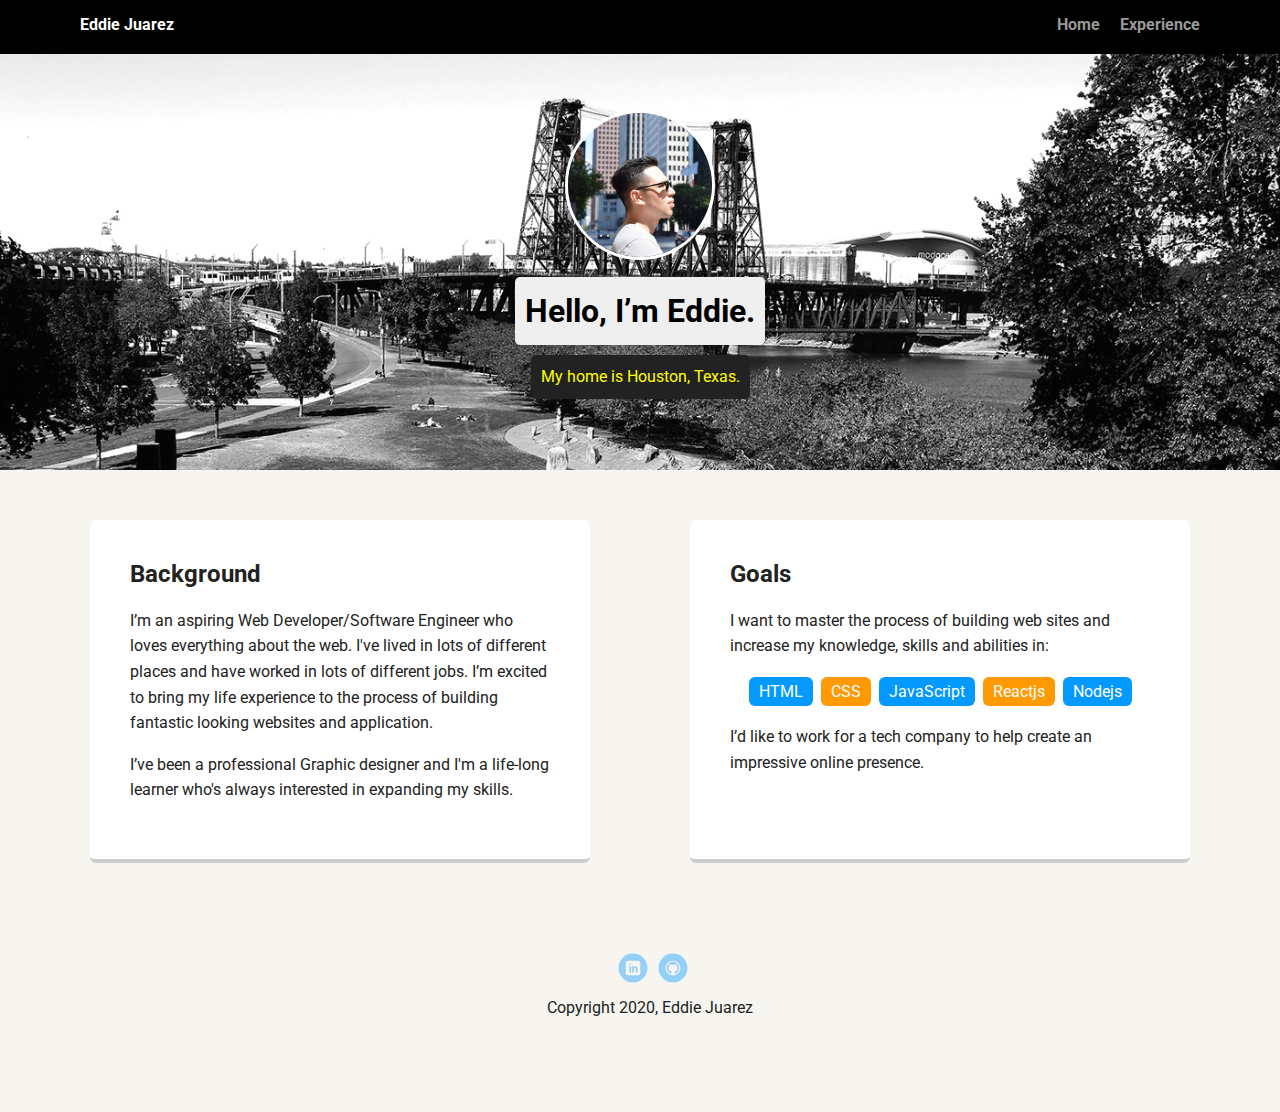
==== experience.html @ 6c50ff68 "added a new file for a new page" ====
<!doctype html>
<html lang="en">
<head>
  <meta charset="utf-8">
  <title>Eddie Juarez's Profile</title>
  <meta name="viewport" content="width=device-width, initial-scale=1.0">
  <link rel="stylesheet" href="styles.css">
  <link href="https://fonts.googleapis.com/css?family=Muli%7CRoboto:400,300,500,700,900" rel="stylesheet"></head>
  <body>

    <div class="main-nav">
        <ul class="nav">
          <li class="name">Eddie Juarez</li>
          <li><a href="#">Home</a></li>
          <li><a href="#">Experience</a></li>
        </ul>
    </div>

    <header>
      <img src="images/portfoliopic.jpg" alt="Photo of Eddie Juarez" class="profile-image">
      <h1 class="tag name">Hello, I’m Eddie.</h1>
      <p class="tag location">My home is Houston, Texas.</p>
    </header>

    <main class="flex">
      <div class="card">
        <h2>Background</h2>
        <p>I’m an aspiring Web Developer/Software Engineer who loves everything about the web. I've lived in lots of different places and have worked in lots of different jobs. I’m excited to bring my life experience to the process of building fantastic looking websites and application.</p>
        <p>I’ve been a professional Graphic designer and I'm a life-long learner who's always interested in expanding my skills.</p>
      </div>

      <div class="card">
        <h2>Goals</h2>
        <p>I want to master the process of building web sites and increase my knowledge, skills and abilities in:</p>
        <ul class="skills">
          <li>HTML</li>
          <li>CSS</li>
          <li>JavaScript</li>
          <li>Reactjs</li>
          <li>Nodejs</li>
        </ul>
        <p>I’d like to work for a tech company to help create an impressive online presence.</p>
      </div>

    </main>
    <footer>
      <ul>
        <li><a href="https://github.com/eddiej94" class="social linkedin">LinkedIn</a></li>
        <li><a href="https://www.linkedin.com/in/eddie-juarez-029164100/" class="social github">Github</a></li>
      </ul>
      <p class="copyright">Copyright 2020, Eddie Juarez</p>
    </footer>
  </body>
  </html>
---- styles.css ----
/* Global Layout Set-up */
* { 
  box-sizing: border-box;
}
  
body {
  margin: 0;
  padding: 0;
  text-align: center;
  font-family: 'Roboto', sans-serif;
  color: #222;
  background: #f7f5f0;
}
/* Link Styles */

a {
  text-decoration: none;
  color: #999;
}
a:hover {
  color: #6633ff;
}

/* Section Styles */

.main-nav {
  width: 100%;
  background: black;
  min-height: 30px;
  padding: 10px;
  position: fixed;
  text-align: center;
}
.nav {
  display: flex;
  justify-content: space-around;
  font-weight: 700;
  list-style-type: none;
  margin: 0 auto;
  padding: 0;
}

.nav .name {
    display: block;
    margin-right: auto;
    color: white;
}
.nav li {
  padding: 5px 10px 10px 10px;
}
.nav a {
  transition: all .5s;
}
.nav a:hover {
  color: white
}

header {
  text-align: center;
  background: url('images/portland.jpg') no-repeat top center ;
  background-size: cover;
  overflow: hidden;
  padding-top: 60px;
}
header {
  line-height: 1.5;
}
header .profile-image {
  margin-top: 50px;
  width: 150px;
  height: 150px;
  border-radius: 50%;
  border: 3px solid white;
  transition: all .5s;
}
header .profile-image:hover {
  transform: scale(1.2) rotate(5deg);
}
.tag {
  background-color: #efefef;
  color: black;
  padding: 10px;
  border-radius: 5px;
  display: table;
  margin: 10px auto;
} 
.location {
  background-color: #222;
  color: yellow;
}
.card {
  margin: 30px;
  padding: 20px 40px 40px;
  max-width: 500px;
  text-align: left;
  background: #fff;
  border-bottom: 4px solid #ccc;
  border-radius: 6px;
  transition: all .5s;
}
.card:hover {
  border-color: #ff99ff;
}

ul.skills {
  padding: 0;
  text-align: center;
}

.skills li {
  border-radius: 6px;
  display: inline-block;
  background: #ff9904;
  color: white;
  padding: 5px 10px;
  margin: 2px;
}

.skills li:nth-child(odd) {
  background: #0399ff;
}

footer {
  width: 100%;
  min-height: 30px;
  padding: 20px 0 40px 20px;
}

footer .copyright {
  top: -8px;
  font-size: .75em;
}

footer ul {
  list-style-type: none;
  margin: 0;
  padding: 0;
}

footer ul li {
  display: inline-block;
}

a.social {
  display: inline-block;
  text-indent: -9999px;
  margin-left: 5px;
  width: 30px;
  height: 30px;
  background-size: 30px 30px;
  opacity: .4;
  transition: all .5s;
}
a.twitter {
  background-image: url(images/twitter.svg);
}
a.linkedin {
  background-image: url(images/linkedin.svg);
}
a.github {
  background-image: url(images/github.svg);
}
a.social:hover {
  opacity: 1;
}
.clearfix {
  clear: both;
}

/* Styles for larger screens */
@media screen and (min-width: 720px) {
  
  .flex {
      display: -ms-flexbox;      /* TWEENER - IE 10 */
      display: flex; 
      max-width: 1200px;
      -ms-flex-pack: distribute;
      justify-content: space-around;
      margin: 0 auto;
  }

  header {
    min-height: 470px;
  }

  .nav {
    max-width: 1200px;
    padding: 0 30px;
  }


  main {
    padding-top: 20px;
  }

  main p {
    line-height: 1.6em;
  }

  footer {
    font-size: 1.3em;
    max-width: 1200px;
    margin: 40px auto;
  }

}
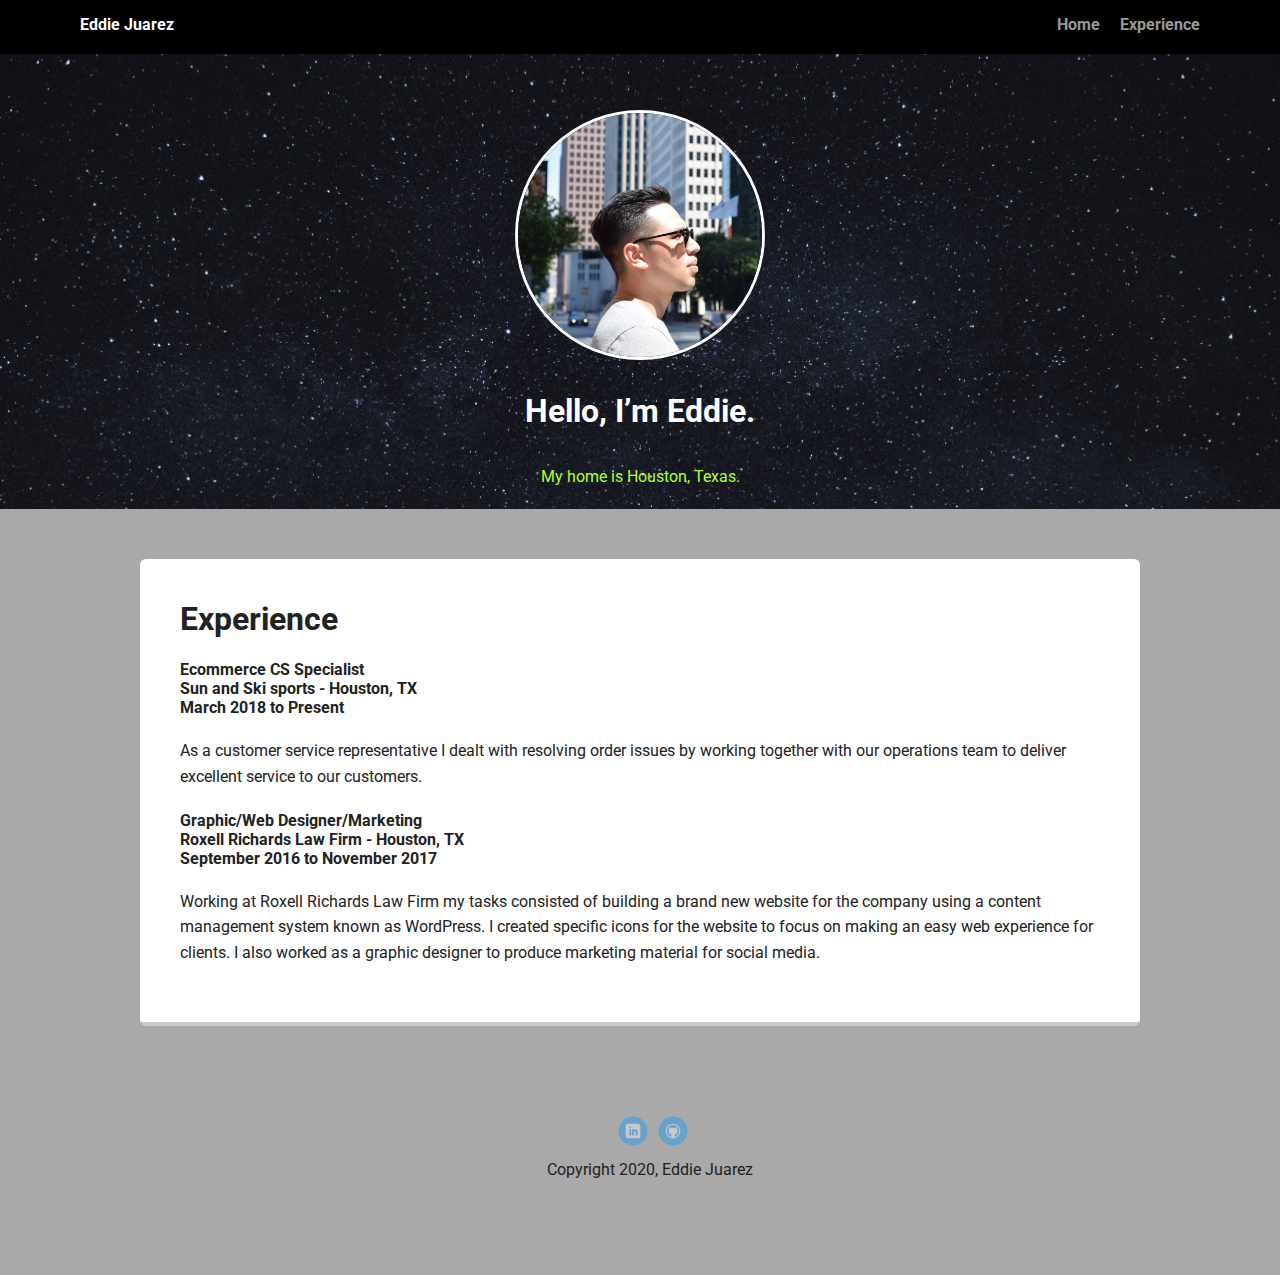
==== commit f0fc35f9: "applied new css" ====
--- a/experience.html
+++ b/experience.html
@@ -11,8 +11,8 @@
     <div class="main-nav">
         <ul class="nav">
           <li class="name">Eddie Juarez</li>
-          <li><a href="#">Home</a></li>
-          <li><a href="#">Experience</a></li>
+          <li><a href="index.html">Home</a></li>
+          <li><a href="experience.html">Experience</a></li>
         </ul>
     </div>
 
@@ -23,23 +23,20 @@
     </header>
 
     <main class="flex">
-      <div class="card">
-        <h2>Background</h2>
-        <p>I’m an aspiring Web Developer/Software Engineer who loves everything about the web. I've lived in lots of different places and have worked in lots of different jobs. I’m excited to bring my life experience to the process of building fantastic looking websites and application.</p>
-        <p>I’ve been a professional Graphic designer and I'm a life-long learner who's always interested in expanding my skills.</p>
-      </div>
-
-      <div class="card">
-        <h2>Goals</h2>
-        <p>I want to master the process of building web sites and increase my knowledge, skills and abilities in:</p>
-        <ul class="skills">
-          <li>HTML</li>
-          <li>CSS</li>
-          <li>JavaScript</li>
-          <li>Reactjs</li>
-          <li>Nodejs</li>
-        </ul>
-        <p>I’d like to work for a tech company to help create an impressive online presence.</p>
+      <div class="card2">
+        <h1>Experience</h1>
+          
+          <!--First experice job information-->
+          
+            <h4>Ecommerce CS Specialist <br>Sun and Ski sports - Houston, TX<br>March 2018 to Present</h4>
+            
+<p>As a customer service representative I dealt with resolving order issues by working together with our operations team to deliver excellent service to our customers.</p>
+          
+          <!--Second job experince information-->
+       <h4>Graphic/Web Designer/Marketing<br>Roxell Richards Law Firm - Houston, TX<br>September 2016 to November 2017</h4>
+            
+<p>Working at Roxell Richards Law Firm my tasks consisted of building a brand new website for the company using a content management system known as WordPress. I created specific icons for the website to focus on making an easy web experience for clients. I also worked as a graphic designer to produce marketing material for social media.</p>
+          
       </div>
 
     </main>
--- a/styles.css
+++ b/styles.css
@@ -9,7 +9,7 @@
   text-align: center;
   font-family: 'Roboto', sans-serif;
   color: #222;
-  background: #f7f5f0;
+  background: darkgrey;
 }
 /* Link Styles */
 
@@ -57,7 +57,7 @@
 
 header {
   text-align: center;
-  background: url('images/portland.jpg') no-repeat top center ;
+  background: url('images/space.jpg') no-repeat top center ;
   background-size: cover;
   overflow: hidden;
   padding-top: 60px;
@@ -67,26 +67,24 @@
 }
 header .profile-image {
   margin-top: 50px;
-  width: 150px;
-  height: 150px;
+  width: 250px;
+  height: 250px;
   border-radius: 50%;
   border: 3px solid white;
   transition: all .5s;
 }
 header .profile-image:hover {
-  transform: scale(1.2) rotate(5deg);
+  transform: scale(1.2) rotate(360deg);
 }
 .tag {
-  background-color: #efefef;
-  color: black;
+  color: white;
   padding: 10px;
   border-radius: 5px;
   display: table;
   margin: 10px auto;
 } 
 .location {
-  background-color: #222;
-  color: yellow;
+  color: greenyellow;
 }
 .card {
   margin: 30px;
@@ -99,7 +97,22 @@
   transition: all .5s;
 }
 .card:hover {
-  border-color: #ff99ff;
+  border-color: greenyellow;
+}
+
+.card2 {
+  margin: 30px;
+  padding: 20px 40px 40px;
+  max-width: 1000px;
+  text-align: left;
+  background: #fff;
+  border-bottom: 4px solid #ccc;
+  border-radius: 6px;
+  transition: all .5s;
+}
+
+.card2:hover {
+  border-color: greenyellow;
 }
 
 ul.skills {
@@ -110,14 +123,14 @@
 .skills li {
   border-radius: 6px;
   display: inline-block;
-  background: #ff9904;
+  background: greenyellow;
   color: white;
   padding: 5px 10px;
   margin: 2px;
 }
 
 .skills li:nth-child(odd) {
-  background: #0399ff;
+  background: purple;
 }
 
 footer {
@@ -202,6 +215,8 @@
     max-width: 1200px;
     margin: 40px auto;
   }
-
-}
-
+    
+    
+
+}
+
